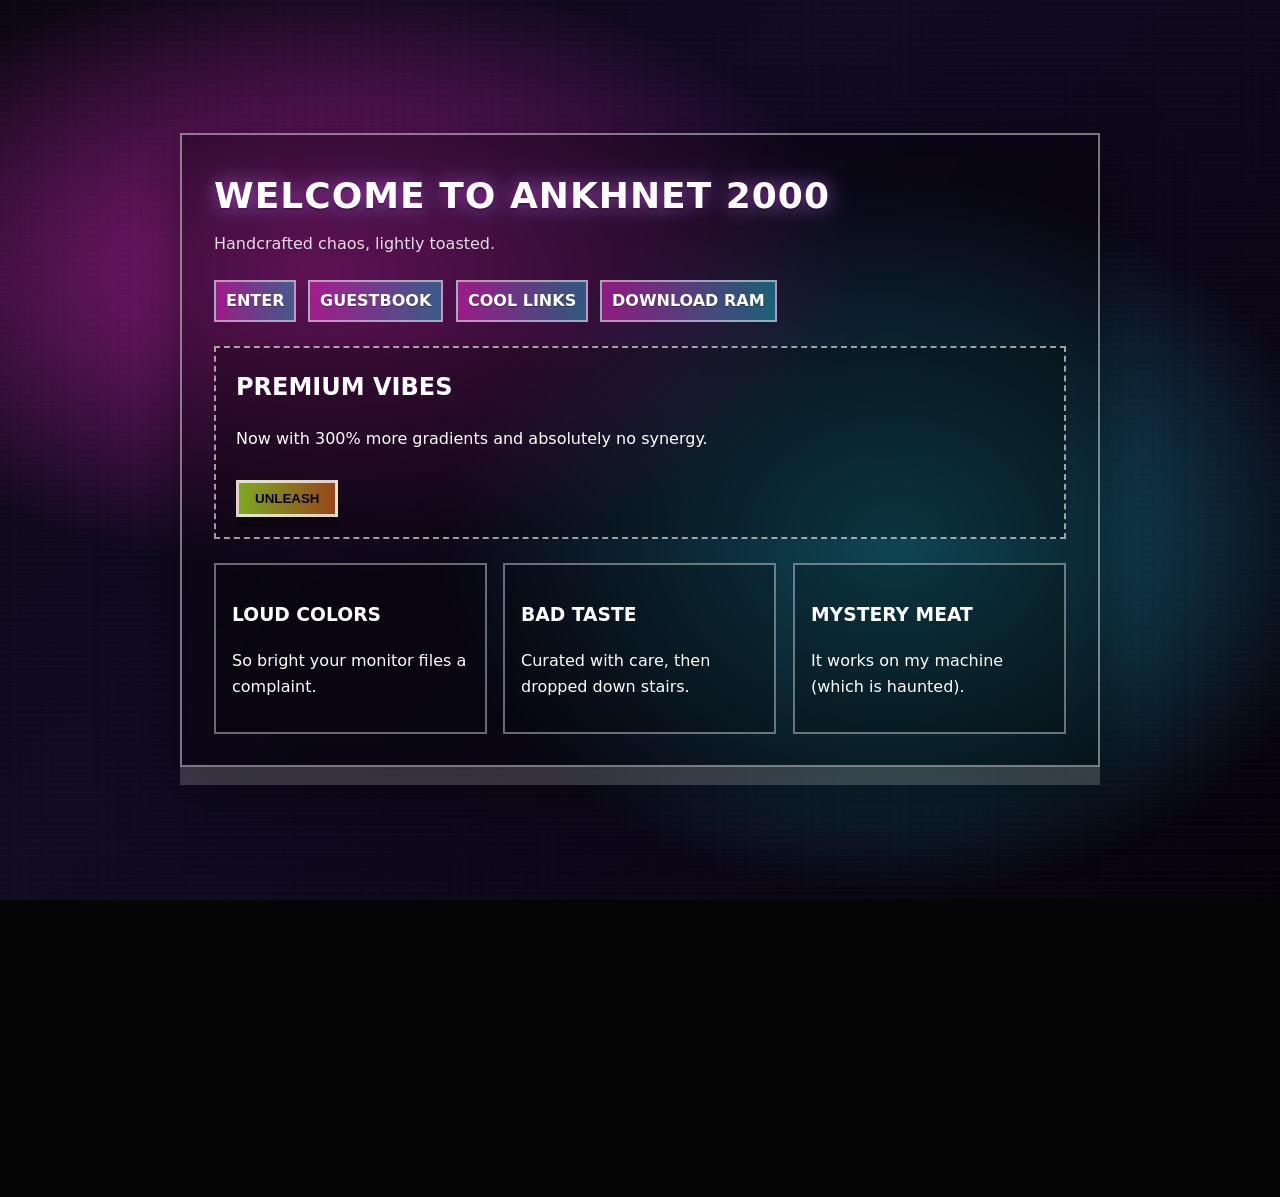
==== index.html @ 05c07763 "Add NOT-AI disclaimer" ====
<!doctype html>
<html lang="en">
  <head>
    <meta charset="utf-8" />
    <meta name="viewport" content="width=device-width, initial-scale=1" />
    <meta name="description" content="ankhseraph — projects, notes, logbook" />
    <title>ankhseraph</title>
    <link rel="preconnect" href="https://fonts.googleapis.com" />
    <link rel="preconnect" href="https://fonts.gstatic.com" crossorigin />
    <link
      href="https://fonts.googleapis.com/css2?family=JetBrains+Mono:wght@400;600&display=swap"
      rel="stylesheet"
    />
    <link rel="stylesheet" href="styles.css" />
    <script src="app.js" defer></script>
  </head>
  <body class="booting">
    <div class="boot-screen" aria-hidden="true">
      <div class="boot-shell">
        <header class="boot-header boot-item">
          <h1>WELCOME TO ANKHNET 2000</h1>
          <p>Handcrafted chaos, lightly toasted.</p>
        </header>
        <nav class="boot-nav">
          <a href="#" class="boot-link boot-item">ENTER</a>
          <a href="#" class="boot-link boot-item">GUESTBOOK</a>
          <a href="#" class="boot-link boot-item">COOL LINKS</a>
          <a href="#" class="boot-link boot-item">DOWNLOAD RAM</a>
        </nav>
        <section class="boot-hero boot-item">
          <h2>PREMIUM VIBES</h2>
          <p>Now with 300% more gradients and absolutely no synergy.</p>
          <button class="boot-cta boot-item">UNLEASH</button>
        </section>
        <section class="boot-columns">
          <div class="boot-card boot-item">
            <h3>LOUD COLORS</h3>
            <p>So bright your monitor files a complaint.</p>
          </div>
          <div class="boot-card boot-item">
            <h3>BAD TASTE</h3>
            <p>Curated with care, then dropped down stairs.</p>
          </div>
          <div class="boot-card boot-item">
            <h3>MYSTERY MEAT</h3>
            <p>It works on my machine (which is haunted).</p>
          </div>
        </section>
      </div>
    </div>

    <div class="page">
      <header class="site-header">
        <div class="title-block">
          <h1>ankhseraph</h1>
          <p>projects + notes + logbook</p>
        </div>
        <nav class="site-nav">
          <a class="btn" href="#about">About</a>
          <a class="btn" href="#projects">Projects</a>
          <a class="btn" href="#logbook">Logbook</a>
          <a class="btn" href="#contact">Contact</a>
        </nav>
      </header>

      <main>
        <section id="about" class="section">
          <h2>About</h2>
          <p>
            I build small tools, take systems apart, and write notes so future-me
            suffers less. If it’s weird, practical, or slightly cursed, I’m into it.
          </p>
        </section>

        <section class="section">
          <h2>Disclaimer</h2>
          <div class="disclaimer">
            <strong>These blog posts and project overviews are NOT AI-written.</strong>
            <p>
              I code with AI all the time — I use LLMs to assist essentially every
              task. But the writing on the logbook pages and project pages is
              entirely written by me, on purpose, to supply some actual value.
              AI-written blogs are a dime a dozen.
            </p>
          </div>
        </section>

        <section id="projects" class="section">
          <h2>Projects</h2>
          <div id="projects-grid" class="card-grid" aria-live="polite"></div>
          <p class="muted hint">
            Add markdown files in <span class="label">projects/</span> (example:
            <span class="label">EXAMPLE.md</span>).
          </p>
        </section>

        <section id="logbook" class="section">
          <div class="section-header">
            <h2>Logbook</h2>
            <span class="muted">Admin: ankhseraph</span>
          </div>

          <div id="logbook-grid" class="card-grid" aria-live="polite"></div>
          <p class="muted hint">
            Add entries as <span class="label">logbook/YYYY-MM-DD.md</span>
            (ISO 8601 date).
          </p>
        </section>

        <section id="contact" class="section">
          <h2>Contact</h2>
          <p>
            Email + Codeberg is plenty. Add more if you feel like it.
          </p>
        </section>
      </main>

      <footer class="site-footer">
        <span>Last updated: <span class="muted">manual</span></span>
      </footer>
    </div>
  </body>
</html>
---- styles.css ----
:root {
  color-scheme: dark;
  --bg: #050505;
  --fg: #f5f5f5;
  --muted: #b0b0b0;
  --border: #f5f5f5;
}

* {
  box-sizing: border-box;
}

body {
  margin: 0;
  background: var(--bg);
  color: var(--fg);
  font-family: "JetBrains Mono", ui-monospace, SFMono-Regular, Menlo, Monaco,
    Consolas, "Liberation Mono", "Courier New", monospace;
  line-height: 1.6;
}

@keyframes raveBg {
  0% {
    background-position: 0% 0%;
    filter: hue-rotate(0deg) saturate(1.05);
  }
  50% {
    background-position: 100% 60%;
    filter: hue-rotate(120deg) saturate(1.25);
  }
  100% {
    background-position: 0% 0%;
    filter: hue-rotate(240deg) saturate(1.05);
  }
}

.boot-screen {
  position: fixed;
  inset: 0;
  background: radial-gradient(900px 500px at 25% 30%, rgba(255, 43, 214, 0.55), transparent 60%),
    radial-gradient(700px 550px at 70% 60%, rgba(33, 230, 255, 0.45), transparent 65%),
    linear-gradient(135deg, #0b0712, #110b24 40%, #06030a);
  color: #fff;
  font-family: "Comic Sans MS", "Trebuchet MS", system-ui, sans-serif;
  z-index: 10;
  display: grid;
  place-items: center;
  overflow: hidden;
  perspective: 1100px;
  perspective-origin: 50% 35%;
}

.boot-screen::before,
.boot-screen::after {
  content: "";
  position: absolute;
  inset: -20%;
  pointer-events: none;
}

.boot-screen::before {
  opacity: 0.22;
  background: repeating-linear-gradient(
      0deg,
      rgba(255, 255, 255, 0.06) 0px,
      rgba(255, 255, 255, 0.06) 1px,
      transparent 2px,
      transparent 7px
    ),
    repeating-linear-gradient(
      90deg,
      rgba(0, 0, 0, 0.2) 0px,
      rgba(0, 0, 0, 0.2) 1px,
      transparent 2px,
      transparent 11px
    );
  animation: bootScan 180ms linear infinite;
}

.boot-screen::after {
  opacity: 0;
  background: linear-gradient(90deg, rgba(255, 0, 255, 0.25), transparent 40%, rgba(0, 255, 255, 0.22)),
    radial-gradient(900px 500px at 40% 40%, rgba(255, 255, 255, 0.12), transparent 65%);
  filter: blur(1px) contrast(140%) saturate(130%);
  transform: translate3d(0, 0, 0);
}

.boot-eject .boot-screen::after,
.boot-complete .boot-screen::after {
  opacity: 0.95;
  animation: bootGlitchOverlay 1.25s steps(2, end) infinite;
}

@keyframes bootScan {
  0% {
    transform: translate3d(0, 0, 0);
  }
  100% {
    transform: translate3d(0, 10px, 0);
  }
}

@keyframes bootGlitchOverlay {
  0% {
    clip-path: inset(12% 0 70% 0);
    transform: translate3d(-12px, -4px, 0) skewX(-10deg);
  }
  20% {
    clip-path: inset(44% 0 38% 0);
    transform: translate3d(10px, 6px, 0) skewX(14deg);
  }
  40% {
    clip-path: inset(66% 0 18% 0);
    transform: translate3d(-16px, 2px, 0) skewX(-18deg);
  }
  60% {
    clip-path: inset(6% 0 84% 0);
    transform: translate3d(14px, -8px, 0) skewX(20deg);
  }
  80% {
    clip-path: inset(28% 0 52% 0);
    transform: translate3d(-8px, 10px, 0) skewX(-12deg);
  }
  100% {
    clip-path: inset(52% 0 30% 0);
    transform: translate3d(8px, -6px, 0) skewX(12deg);
  }
}

.boot-shell {
  width: min(920px, 92vw);
  border: 2px solid rgba(255, 255, 255, 0.45);
  background: rgba(0, 0, 0, 0.35);
  backdrop-filter: blur(10px);
  padding: 32px;
  box-shadow: 0 18px 0 rgba(255, 255, 255, 0.18), 0 20px 60px rgba(0, 0, 0, 0.55);
  display: grid;
  gap: 24px;
  transform-style: preserve-3d;
  will-change: transform, filter, opacity;
}

.boot-header h1 {
  margin: 0 0 6px;
  font-size: 36px;
  letter-spacing: 1px;
  color: #fff;
  text-shadow: 0 2px 0 rgba(0, 0, 0, 0.25), 0 0 18px rgba(255, 43, 214, 0.55),
    0 0 28px rgba(33, 230, 255, 0.35);
}

.boot-header p {
  margin: 0;
  color: rgba(255, 255, 255, 0.85);
}

.boot-nav {
  display: flex;
  gap: 12px;
  flex-wrap: wrap;
}

.boot-link {
  padding: 6px 10px;
  border: 2px solid rgba(255, 255, 255, 0.5);
  background: linear-gradient(90deg, rgba(255, 43, 214, 0.45), rgba(33, 230, 255, 0.35));
  color: #fff;
  text-decoration: none;
  font-weight: 600;
  text-shadow: 0 1px 0 rgba(0, 0, 0, 0.35);
}

.boot-hero {
  border: 2px dashed rgba(255, 255, 255, 0.6);
  padding: 20px;
  background: rgba(0, 0, 0, 0.25);
}

.boot-hero h2 {
  margin-top: 0;
  color: #fff;
}

.boot-cta {
  margin-top: 12px;
  padding: 8px 16px;
  border: 3px solid rgba(255, 255, 255, 0.75);
  background: linear-gradient(90deg, rgba(183, 255, 42, 0.65), rgba(255, 122, 24, 0.55));
  color: #07030b;
  font-weight: 700;
  box-shadow: 0 10px 0 rgba(0, 0, 0, 0.25);
}

.boot-columns {
  display: grid;
  gap: 16px;
  grid-template-columns: repeat(auto-fit, minmax(180px, 1fr));
}

.boot-card {
  border: 2px solid rgba(255, 255, 255, 0.4);
  padding: 16px;
  background: rgba(0, 0, 0, 0.22);
}

.boot-item {
  transform-origin: center;
  will-change: transform, filter, opacity;
}

.booting .boot-item {
  opacity: 1;
  transform: translateY(0) rotate(0deg);
}

.booting .page {
  opacity: 0;
}

.boot-complete .boot-item {
  animation: fallFade3d 1.15s cubic-bezier(0.1, 0.9, 0.2, 1) forwards;
}

.boot-complete .page {
  opacity: 1;
  animation: pagePopIn 1.1s cubic-bezier(0.16, 0.9, 0.22, 1) 120ms both;
}

.boot-complete .boot-screen {
  pointer-events: none;
}

@keyframes fallFade3d {
  0% {
    opacity: 1;
    transform: perspective(1100px) translate3d(0, 0, 0) rotateX(0deg) rotateY(0deg)
      rotateZ(0deg) translateZ(0px);
    filter: blur(0px) saturate(1.1) contrast(1.05);
  }
  100% {
    opacity: 0;
    transform: perspective(1100px) translate3d(0, 260px, 120px) rotateX(86deg) rotateY(-38deg)
      rotateZ(28deg) translateZ(-380px);
    filter: blur(8px) saturate(1.45) contrast(1.25);
  }
}

.boot-eject .boot-shell,
.boot-complete .boot-shell {
  filter: drop-shadow(6px 0 0 rgba(255, 43, 214, 0.55)) drop-shadow(-6px 0 0 rgba(33, 230, 255, 0.4));
}

.boot-complete .boot-shell {
  animation: bootEject 1.55s cubic-bezier(0.18, 0.85, 0.2, 1) forwards;
}

@keyframes bootEject {
  0% {
    opacity: 1;
    transform: translate3d(0, 0, 0) rotateX(0deg) rotateY(0deg) rotateZ(0deg) scale(1);
    filter: blur(0px) contrast(1.05) saturate(1.1);
  }
  22% {
    transform: translate3d(0, -10px, 110px) rotateX(16deg) rotateY(-22deg) rotateZ(2deg) scale(1.02);
    filter: blur(1px) contrast(1.3) saturate(1.4);
  }
  45% {
    transform: translate3d(14px, 8px, 220px) rotateX(34deg) rotateY(-48deg) rotateZ(10deg) scale(1.03);
    filter: blur(0.5px) contrast(1.45) saturate(1.5);
  }
  70% {
    opacity: 0.88;
    transform: translate3d(-18px, 64px, -120px) rotateX(74deg) rotateY(-10deg) rotateZ(26deg) scale(0.92);
    filter: blur(3px) contrast(1.55) saturate(1.7);
  }
  100% {
    opacity: 0;
    transform: translate3d(40px, 720px, -760px) rotateX(120deg) rotateY(18deg) rotateZ(44deg) scale(0.55);
    filter: blur(14px) contrast(1.2) saturate(1.25);
  }
}

.page {
  max-width: 820px;
  padding: 48px 20px 64px;
  margin: 0 auto;
  text-align: left;
  position: relative;
  will-change: transform, filter, opacity;
}

.site-header {
  display: flex;
  flex-direction: column;
  gap: 16px;
  padding-bottom: 24px;
  border-bottom: 1px solid var(--border);
}

.title-block h1 {
  margin: 0 0 8px;
  font-size: 28px;
  font-weight: 600;
}

.title-block p {
  margin: 0;
  color: var(--muted);
}

.site-nav {
  display: flex;
  flex-wrap: wrap;
  gap: 8px;
}

.section {
  padding: 24px 0;
  border-bottom: 1px solid var(--border);
}

.section:last-of-type {
  border-bottom: none;
}

.section h2 {
  margin: 0 0 12px;
  font-size: 18px;
  font-weight: 600;
}

.section p {
  margin: 0;
}

.section-header {
  display: flex;
  align-items: baseline;
  justify-content: space-between;
  gap: 16px;
}

.list {
  list-style: none;
  padding: 0;
  margin: 0;
  display: grid;
  gap: 12px;
}

.card-grid {
  display: grid;
  grid-template-columns: repeat(auto-fit, minmax(220px, 1fr));
  gap: 12px;
  margin-top: 10px;
}

.md-card {
  display: grid;
  gap: 6px;
  padding: 12px;
  border: 1px solid var(--border);
  text-decoration: none;
  color: var(--fg);
}

.md-card-title {
  color: var(--fg);
  font-weight: 600;
  letter-spacing: 0.2px;
}

.md-card-desc {
  color: var(--muted);
  font-size: 12px;
  line-height: 1.4;
  min-height: 2.8em;
}

.md-card:focus-visible,
.md-card:hover {
  background: var(--fg);
  color: var(--bg);
}

.md-card:focus-visible .md-card-title,
.md-card:hover .md-card-title {
  color: var(--bg);
}

.md-card:focus-visible .md-card-desc,
.md-card:hover .md-card-desc {
  color: rgba(0, 0, 0, 0.65);
}

.hint {
  margin-top: 10px;
}

.disclaimer {
  border: 2px solid crimson;
  padding: 14px;
  color: crimson;
  display: grid;
  gap: 8px;
}

.disclaimer strong {
  font-size: 16px;
  letter-spacing: 0.4px;
}

.disclaimer p {
  margin: 0;
  color: rgba(220, 20, 60, 0.9);
}

.md-doc {
  padding-top: 8px;
}

.md-doc h2,
.md-doc h3,
.md-doc h4 {
  margin: 18px 0 10px;
  font-weight: 600;
}

.md-doc p {
  margin: 0 0 12px;
}

.md-doc ul {
  margin: 0 0 12px;
  padding-left: 18px;
}

.md-doc code {
  border: 1px solid var(--border);
  padding: 1px 5px;
}

.md-doc pre {
  border: 1px solid var(--border);
  padding: 12px;
  overflow: auto;
}

.md-doc pre code {
  border: none;
  padding: 0;
}

.md-doc blockquote {
  margin: 0 0 12px;
  padding: 10px 12px;
  border: 1px solid var(--border);
  color: var(--muted);
}

.label {
  display: inline-block;
  padding: 2px 6px;
  border: 1px solid var(--border);
  margin-right: 8px;
}

.post {
  border: 1px solid var(--border);
  padding: 16px;
  display: grid;
  gap: 12px;
}

.post-meta {
  display: flex;
  justify-content: space-between;
  gap: 16px;
  color: var(--muted);
  font-size: 12px;
}

.btn {
  display: inline-block;
  padding: 6px 12px;
  border: 1px solid var(--border);
  color: var(--fg);
  text-decoration: none;
  transition: background 120ms ease, color 120ms ease;
}

.btn:hover,
.btn:focus-visible {
  background: var(--fg);
  color: var(--bg);
}

.booting .page {
  opacity: 0;
  transform: perspective(1200px) translate3d(0, 46px, -380px) rotateX(22deg) rotateY(-18deg)
    rotateZ(-2deg) scale(0.92);
  filter: blur(7px) saturate(1.4) contrast(1.2);
}

@keyframes pagePopIn {
  0% {
    opacity: 0;
    transform: perspective(1200px) translate3d(0, 46px, -380px) rotateX(22deg) rotateY(-18deg)
      rotateZ(-2deg) scale(0.92);
    filter: blur(7px) saturate(1.4) contrast(1.2);
    clip-path: inset(0 0 0 0);
  }
  18% {
    opacity: 0.85;
    transform: perspective(1200px) translate3d(-10px, 18px, 40px) rotateX(10deg) rotateY(16deg)
      rotateZ(1deg) scale(1.02);
    filter: blur(1px) saturate(1.55) contrast(1.35);
    clip-path: inset(2% 0 88% 0);
  }
  28% {
    clip-path: inset(56% 0 18% 0);
    transform: perspective(1200px) translate3d(12px, 10px, 20px) rotateX(-6deg) rotateY(-8deg)
      rotateZ(0deg) scale(1.01);
  }
  42% {
    clip-path: inset(16% 0 58% 0);
    transform: perspective(1200px) translate3d(-6px, 2px, 0px) rotateX(4deg) rotateY(6deg) rotateZ(0deg)
      scale(1);
  }
  65% {
    opacity: 1;
    clip-path: inset(0 0 0 0);
    transform: perspective(1200px) translate3d(0, 0, 0) rotateX(0deg) rotateY(0deg) rotateZ(0deg) scale(1);
    filter: blur(0px) saturate(1.1) contrast(1.05);
  }
  100% {
    opacity: 1;
    transform: perspective(1200px) translate3d(0, 0, 0) rotateX(0deg) rotateY(0deg) rotateZ(0deg) scale(1);
    filter: blur(0px) saturate(1) contrast(1);
    clip-path: inset(0 0 0 0);
  }
}

@media (prefers-reduced-motion: reduce) {
  body {
    animation: none;
  }

  .boot-screen::before,
  .boot-screen::after {
    animation: none;
    opacity: 0;
  }

  .boot-complete .boot-shell,
  .boot-complete .boot-item,
  .boot-complete .page {
    animation: none !important;
  }

  .booting .page {
    opacity: 0;
    transform: none;
    filter: none;
  }
}

.muted {
  color: var(--muted);
}

.empty {
  border: 1px dashed var(--border);
  padding: 16px;
  color: var(--muted);
}

.steps {
  margin: 16px 0 0;
  padding-left: 18px;
  color: var(--muted);
  display: grid;
  gap: 8px;
}

.site-footer {
  margin-top: 24px;
  color: var(--muted);
  font-size: 12px;
}

@media (max-width: 600px) {
  .page {
    padding: 32px 16px 48px;
  }

  .section-header {
    flex-direction: column;
    align-items: flex-start;
  }
}
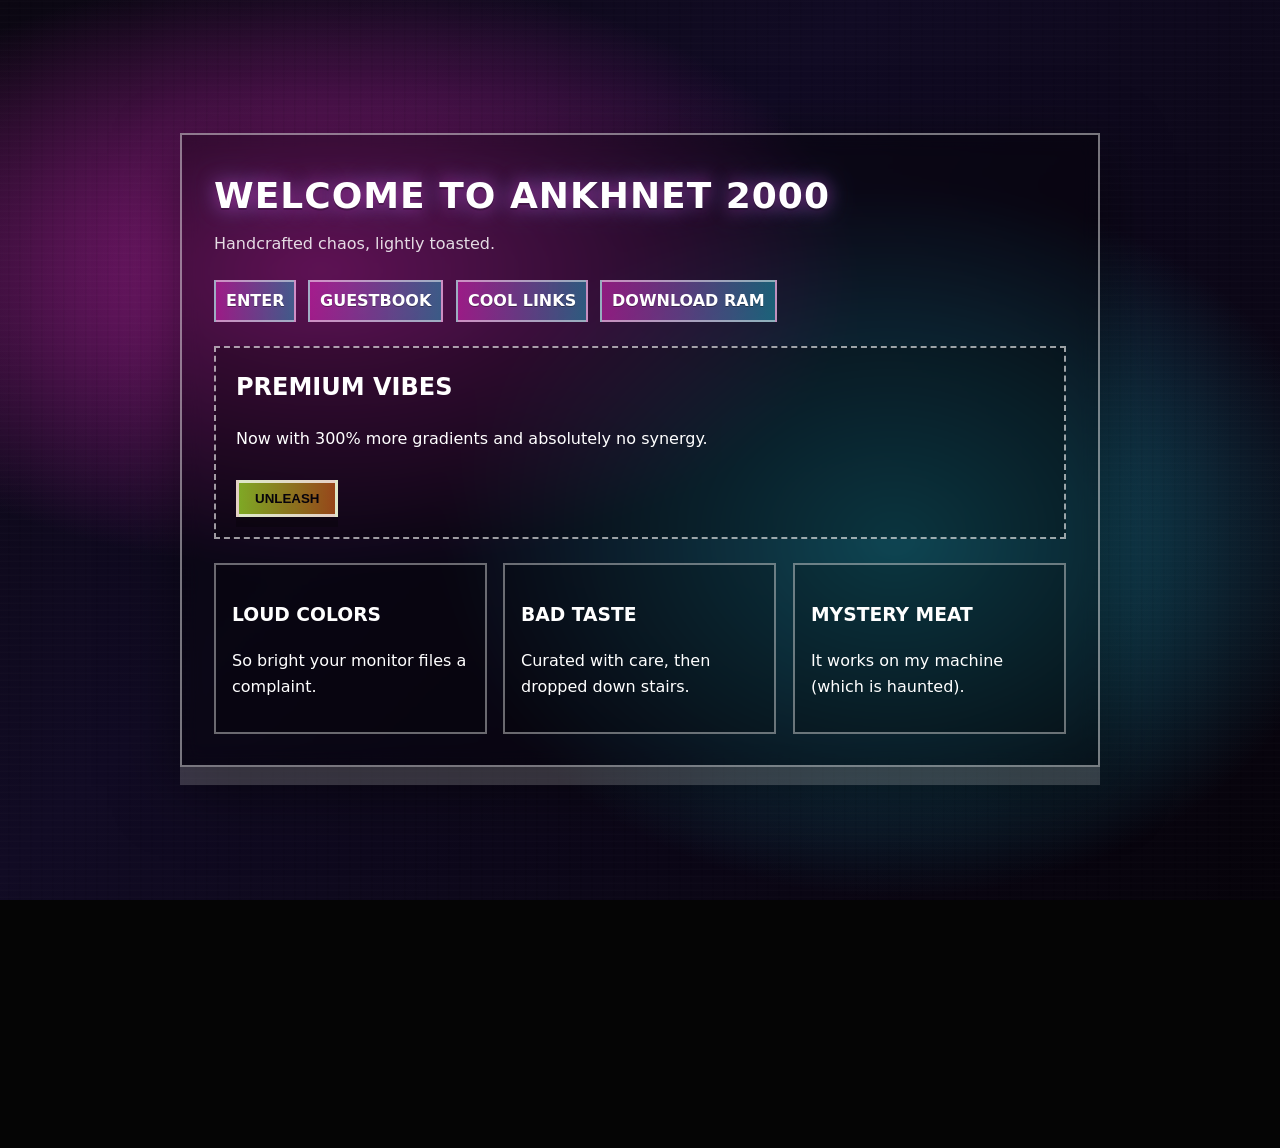
==== commit c7fb5e7a: "Remove hints; set contact email" ====
--- a/index.html
+++ b/index.html
@@ -78,7 +78,7 @@
             <strong>These blog posts and project overviews are NOT AI-written.</strong>
             <p>
               I code with AI all the time — I use LLMs to assist essentially every
-              task. But the writing on the logbook pages and project pages is
+              task. (Notice the em-dash!) But the writing on the logbook pages and project pages is
               entirely written by me, on purpose, to supply some actual value.
               AI-written blogs are a dime a dozen.
             </p>
@@ -88,10 +88,6 @@
         <section id="projects" class="section">
           <h2>Projects</h2>
           <div id="projects-grid" class="card-grid" aria-live="polite"></div>
-          <p class="muted hint">
-            Add markdown files in <span class="label">projects/</span> (example:
-            <span class="label">EXAMPLE.md</span>).
-          </p>
         </section>
 
         <section id="logbook" class="section">
@@ -101,17 +97,11 @@
           </div>
 
           <div id="logbook-grid" class="card-grid" aria-live="polite"></div>
-          <p class="muted hint">
-            Add entries as <span class="label">logbook/YYYY-MM-DD.md</span>
-            (ISO 8601 date).
-          </p>
         </section>
 
         <section id="contact" class="section">
           <h2>Contact</h2>
-          <p>
-            Email + Codeberg is plenty. Add more if you feel like it.
-          </p>
+          <p>Email: <a class="btn" href="mailto:contact@ankhseraph.com">contact@ankhseraph.com</a></p>
         </section>
       </main>
 
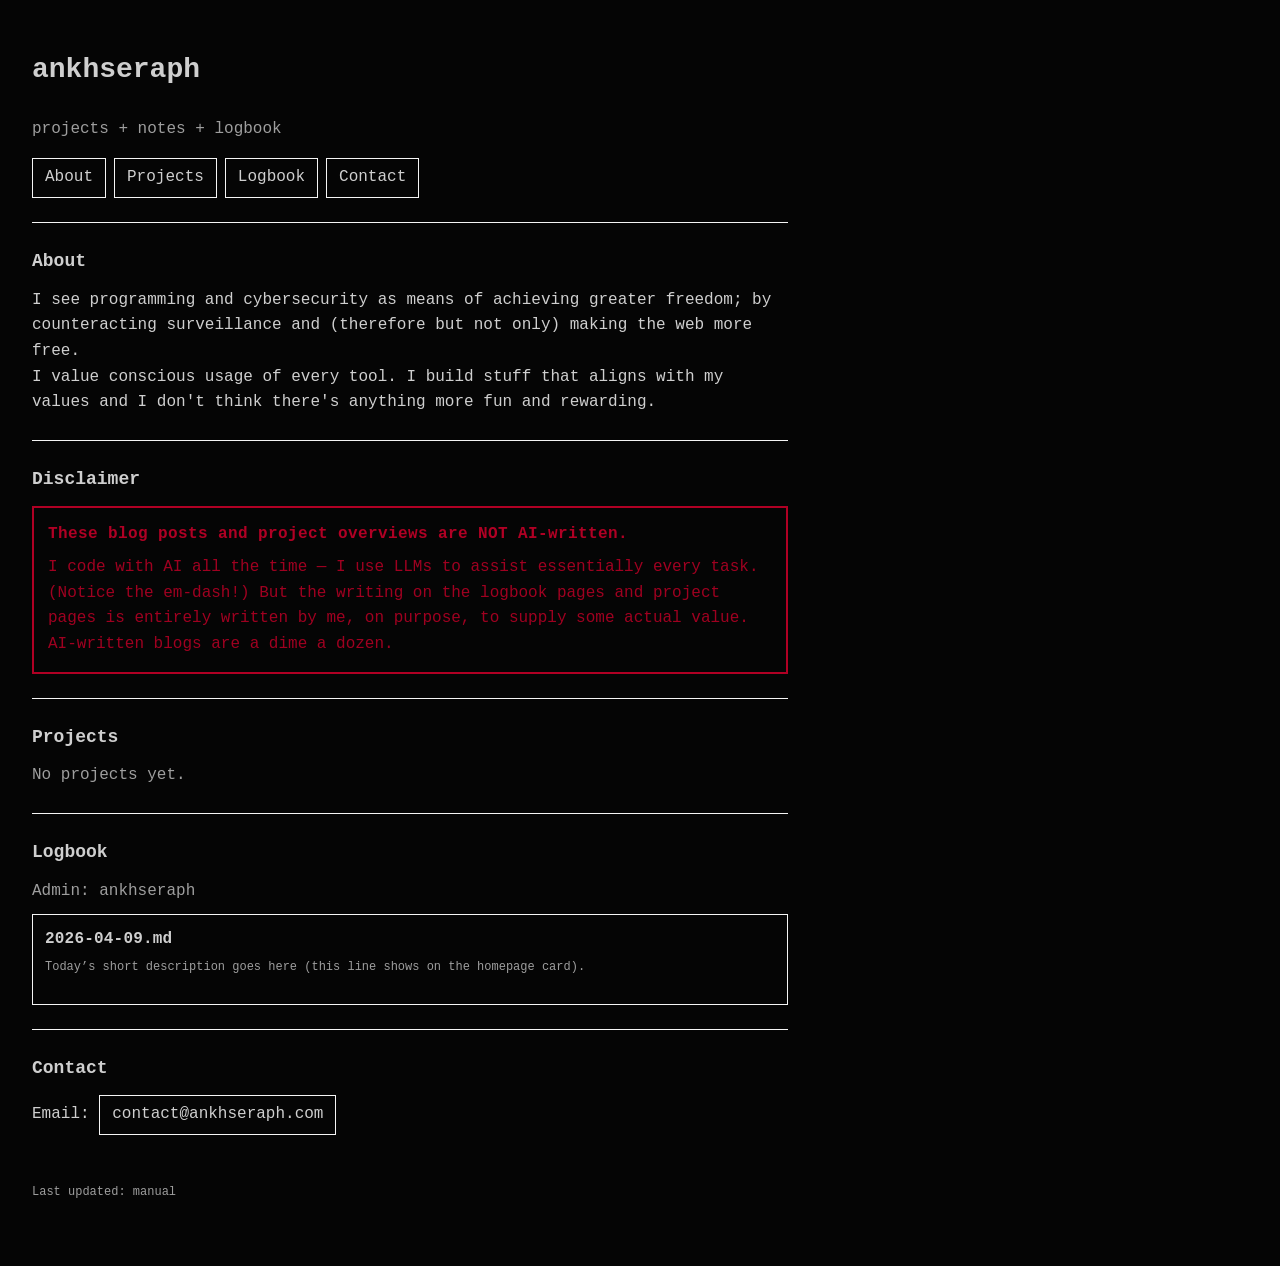
==== commit 88064826: "simplified and removed vanity stuff i added for no reason" ====
--- a/index.html
+++ b/index.html
@@ -5,56 +5,14 @@
     <meta name="viewport" content="width=device-width, initial-scale=1" />
     <meta name="description" content="ankhseraph — projects, notes, logbook" />
     <title>ankhseraph</title>
-    <link rel="preconnect" href="https://fonts.googleapis.com" />
-    <link rel="preconnect" href="https://fonts.gstatic.com" crossorigin />
-    <link
-      href="https://fonts.googleapis.com/css2?family=JetBrains+Mono:wght@400;600&display=swap"
-      rel="stylesheet"
-    />
     <link rel="stylesheet" href="styles.css" />
     <script src="app.js" defer></script>
   </head>
-  <body class="booting">
-    <div class="boot-screen" aria-hidden="true">
-      <div class="boot-shell">
-        <header class="boot-header boot-item">
-          <h1>WELCOME TO ANKHNET 2000</h1>
-          <p>Handcrafted chaos, lightly toasted.</p>
-        </header>
-        <nav class="boot-nav">
-          <a href="#" class="boot-link boot-item">ENTER</a>
-          <a href="#" class="boot-link boot-item">GUESTBOOK</a>
-          <a href="#" class="boot-link boot-item">COOL LINKS</a>
-          <a href="#" class="boot-link boot-item">DOWNLOAD RAM</a>
-        </nav>
-        <section class="boot-hero boot-item">
-          <h2>PREMIUM VIBES</h2>
-          <p>Now with 300% more gradients and absolutely no synergy.</p>
-          <button class="boot-cta boot-item">UNLEASH</button>
-        </section>
-        <section class="boot-columns">
-          <div class="boot-card boot-item">
-            <h3>LOUD COLORS</h3>
-            <p>So bright your monitor files a complaint.</p>
-          </div>
-          <div class="boot-card boot-item">
-            <h3>BAD TASTE</h3>
-            <p>Curated with care, then dropped down stairs.</p>
-          </div>
-          <div class="boot-card boot-item">
-            <h3>MYSTERY MEAT</h3>
-            <p>It works on my machine (which is haunted).</p>
-          </div>
-        </section>
-      </div>
-    </div>
-
+  <body>
     <div class="page">
       <header class="site-header">
-        <div class="title-block">
-          <h1>ankhseraph</h1>
-          <p>projects + notes + logbook</p>
-        </div>
+        <h1>ankhseraph</h1>
+        <p>projects + notes + logbook</p>
         <nav class="site-nav">
           <a class="btn" href="#about">About</a>
           <a class="btn" href="#projects">Projects</a>
@@ -67,8 +25,13 @@
         <section id="about" class="section">
           <h2>About</h2>
           <p>
-            I build small tools, take systems apart, and write notes so future-me
-            suffers less. If it’s weird, practical, or slightly cursed, I’m into it.
+            I see programming and cybersecurity as means of achieving greater
+            freedom; by counteracting surveillance and (therefore but not only)
+            making the web more free.
+          <br>
+            I value conscious usage of every tool. I build stuff that aligns
+            with my values and I don't think there's anything more fun and
+            rewarding.
           </p>
         </section>
 
@@ -91,10 +54,8 @@
         </section>
 
         <section id="logbook" class="section">
-          <div class="section-header">
-            <h2>Logbook</h2>
-            <span class="muted">Admin: ankhseraph</span>
-          </div>
+          <h2>Logbook</h2>
+          <p class="muted">Admin: ankhseraph</p>
 
           <div id="logbook-grid" class="card-grid" aria-live="polite"></div>
         </section>
--- a/styles.css
+++ b/styles.css
@@ -1,8 +1,8 @@
 :root {
   color-scheme: dark;
   --bg: #050505;
-  --fg: #f5f5f5;
-  --muted: #b0b0b0;
+  --fg: #cfcfcf;
+  --muted: #9e9e9e;
   --border: #f5f5f5;
 }
 
@@ -19,271 +19,10 @@
   line-height: 1.6;
 }
 
-@keyframes raveBg {
-  0% {
-    background-position: 0% 0%;
-    filter: hue-rotate(0deg) saturate(1.05);
-  }
-  50% {
-    background-position: 100% 60%;
-    filter: hue-rotate(120deg) saturate(1.25);
-  }
-  100% {
-    background-position: 0% 0%;
-    filter: hue-rotate(240deg) saturate(1.05);
-  }
-}
-
-.boot-screen {
-  position: fixed;
-  inset: 0;
-  background: radial-gradient(900px 500px at 25% 30%, rgba(255, 43, 214, 0.55), transparent 60%),
-    radial-gradient(700px 550px at 70% 60%, rgba(33, 230, 255, 0.45), transparent 65%),
-    linear-gradient(135deg, #0b0712, #110b24 40%, #06030a);
-  color: #fff;
-  font-family: "Comic Sans MS", "Trebuchet MS", system-ui, sans-serif;
-  z-index: 10;
-  display: grid;
-  place-items: center;
-  overflow: hidden;
-  perspective: 1100px;
-  perspective-origin: 50% 35%;
-}
-
-.boot-screen::before,
-.boot-screen::after {
-  content: "";
-  position: absolute;
-  inset: -20%;
-  pointer-events: none;
-}
-
-.boot-screen::before {
-  opacity: 0.22;
-  background: repeating-linear-gradient(
-      0deg,
-      rgba(255, 255, 255, 0.06) 0px,
-      rgba(255, 255, 255, 0.06) 1px,
-      transparent 2px,
-      transparent 7px
-    ),
-    repeating-linear-gradient(
-      90deg,
-      rgba(0, 0, 0, 0.2) 0px,
-      rgba(0, 0, 0, 0.2) 1px,
-      transparent 2px,
-      transparent 11px
-    );
-  animation: bootScan 180ms linear infinite;
-}
-
-.boot-screen::after {
-  opacity: 0;
-  background: linear-gradient(90deg, rgba(255, 0, 255, 0.25), transparent 40%, rgba(0, 255, 255, 0.22)),
-    radial-gradient(900px 500px at 40% 40%, rgba(255, 255, 255, 0.12), transparent 65%);
-  filter: blur(1px) contrast(140%) saturate(130%);
-  transform: translate3d(0, 0, 0);
-}
-
-.boot-eject .boot-screen::after,
-.boot-complete .boot-screen::after {
-  opacity: 0.95;
-  animation: bootGlitchOverlay 1.25s steps(2, end) infinite;
-}
-
-@keyframes bootScan {
-  0% {
-    transform: translate3d(0, 0, 0);
-  }
-  100% {
-    transform: translate3d(0, 10px, 0);
-  }
-}
-
-@keyframes bootGlitchOverlay {
-  0% {
-    clip-path: inset(12% 0 70% 0);
-    transform: translate3d(-12px, -4px, 0) skewX(-10deg);
-  }
-  20% {
-    clip-path: inset(44% 0 38% 0);
-    transform: translate3d(10px, 6px, 0) skewX(14deg);
-  }
-  40% {
-    clip-path: inset(66% 0 18% 0);
-    transform: translate3d(-16px, 2px, 0) skewX(-18deg);
-  }
-  60% {
-    clip-path: inset(6% 0 84% 0);
-    transform: translate3d(14px, -8px, 0) skewX(20deg);
-  }
-  80% {
-    clip-path: inset(28% 0 52% 0);
-    transform: translate3d(-8px, 10px, 0) skewX(-12deg);
-  }
-  100% {
-    clip-path: inset(52% 0 30% 0);
-    transform: translate3d(8px, -6px, 0) skewX(12deg);
-  }
-}
-
-.boot-shell {
-  width: min(920px, 92vw);
-  border: 2px solid rgba(255, 255, 255, 0.45);
-  background: rgba(0, 0, 0, 0.35);
-  backdrop-filter: blur(10px);
-  padding: 32px;
-  box-shadow: 0 18px 0 rgba(255, 255, 255, 0.18), 0 20px 60px rgba(0, 0, 0, 0.55);
-  display: grid;
-  gap: 24px;
-  transform-style: preserve-3d;
-  will-change: transform, filter, opacity;
-}
-
-.boot-header h1 {
-  margin: 0 0 6px;
-  font-size: 36px;
-  letter-spacing: 1px;
-  color: #fff;
-  text-shadow: 0 2px 0 rgba(0, 0, 0, 0.25), 0 0 18px rgba(255, 43, 214, 0.55),
-    0 0 28px rgba(33, 230, 255, 0.35);
-}
-
-.boot-header p {
-  margin: 0;
-  color: rgba(255, 255, 255, 0.85);
-}
-
-.boot-nav {
-  display: flex;
-  gap: 12px;
-  flex-wrap: wrap;
-}
-
-.boot-link {
-  padding: 6px 10px;
-  border: 2px solid rgba(255, 255, 255, 0.5);
-  background: linear-gradient(90deg, rgba(255, 43, 214, 0.45), rgba(33, 230, 255, 0.35));
-  color: #fff;
-  text-decoration: none;
-  font-weight: 600;
-  text-shadow: 0 1px 0 rgba(0, 0, 0, 0.35);
-}
-
-.boot-hero {
-  border: 2px dashed rgba(255, 255, 255, 0.6);
-  padding: 20px;
-  background: rgba(0, 0, 0, 0.25);
-}
-
-.boot-hero h2 {
-  margin-top: 0;
-  color: #fff;
-}
-
-.boot-cta {
-  margin-top: 12px;
-  padding: 8px 16px;
-  border: 3px solid rgba(255, 255, 255, 0.75);
-  background: linear-gradient(90deg, rgba(183, 255, 42, 0.65), rgba(255, 122, 24, 0.55));
-  color: #07030b;
-  font-weight: 700;
-  box-shadow: 0 10px 0 rgba(0, 0, 0, 0.25);
-}
-
-.boot-columns {
-  display: grid;
-  gap: 16px;
-  grid-template-columns: repeat(auto-fit, minmax(180px, 1fr));
-}
-
-.boot-card {
-  border: 2px solid rgba(255, 255, 255, 0.4);
-  padding: 16px;
-  background: rgba(0, 0, 0, 0.22);
-}
-
-.boot-item {
-  transform-origin: center;
-  will-change: transform, filter, opacity;
-}
-
-.booting .boot-item {
-  opacity: 1;
-  transform: translateY(0) rotate(0deg);
-}
-
-.booting .page {
-  opacity: 0;
-}
-
-.boot-complete .boot-item {
-  animation: fallFade3d 1.15s cubic-bezier(0.1, 0.9, 0.2, 1) forwards;
-}
-
-.boot-complete .page {
-  opacity: 1;
-  animation: pagePopIn 1.1s cubic-bezier(0.16, 0.9, 0.22, 1) 120ms both;
-}
-
-.boot-complete .boot-screen {
-  pointer-events: none;
-}
-
-@keyframes fallFade3d {
-  0% {
-    opacity: 1;
-    transform: perspective(1100px) translate3d(0, 0, 0) rotateX(0deg) rotateY(0deg)
-      rotateZ(0deg) translateZ(0px);
-    filter: blur(0px) saturate(1.1) contrast(1.05);
-  }
-  100% {
-    opacity: 0;
-    transform: perspective(1100px) translate3d(0, 260px, 120px) rotateX(86deg) rotateY(-38deg)
-      rotateZ(28deg) translateZ(-380px);
-    filter: blur(8px) saturate(1.45) contrast(1.25);
-  }
-}
-
-.boot-eject .boot-shell,
-.boot-complete .boot-shell {
-  filter: drop-shadow(6px 0 0 rgba(255, 43, 214, 0.55)) drop-shadow(-6px 0 0 rgba(33, 230, 255, 0.4));
-}
-
-.boot-complete .boot-shell {
-  animation: bootEject 1.55s cubic-bezier(0.18, 0.85, 0.2, 1) forwards;
-}
-
-@keyframes bootEject {
-  0% {
-    opacity: 1;
-    transform: translate3d(0, 0, 0) rotateX(0deg) rotateY(0deg) rotateZ(0deg) scale(1);
-    filter: blur(0px) contrast(1.05) saturate(1.1);
-  }
-  22% {
-    transform: translate3d(0, -10px, 110px) rotateX(16deg) rotateY(-22deg) rotateZ(2deg) scale(1.02);
-    filter: blur(1px) contrast(1.3) saturate(1.4);
-  }
-  45% {
-    transform: translate3d(14px, 8px, 220px) rotateX(34deg) rotateY(-48deg) rotateZ(10deg) scale(1.03);
-    filter: blur(0.5px) contrast(1.45) saturate(1.5);
-  }
-  70% {
-    opacity: 0.88;
-    transform: translate3d(-18px, 64px, -120px) rotateX(74deg) rotateY(-10deg) rotateZ(26deg) scale(0.92);
-    filter: blur(3px) contrast(1.55) saturate(1.7);
-  }
-  100% {
-    opacity: 0;
-    transform: translate3d(40px, 720px, -760px) rotateX(120deg) rotateY(18deg) rotateZ(44deg) scale(0.55);
-    filter: blur(14px) contrast(1.2) saturate(1.25);
-  }
-}
-
 .page {
   max-width: 820px;
-  padding: 48px 20px 64px;
-  margin: 0 auto;
+  padding: 48px 32px 64px;
+  margin: 0;
   text-align: left;
   position: relative;
   will-change: transform, filter, opacity;
@@ -297,13 +36,13 @@
   border-bottom: 1px solid var(--border);
 }
 
-.title-block h1 {
+.site-header h1 {
   margin: 0 0 8px;
   font-size: 28px;
   font-weight: 600;
 }
 
-.title-block p {
+.site-header p {
   margin: 0;
   color: var(--muted);
 }
@@ -333,13 +72,6 @@
   margin: 0;
 }
 
-.section-header {
-  display: flex;
-  align-items: baseline;
-  justify-content: space-between;
-  gap: 16px;
-}
-
 .list {
   list-style: none;
   padding: 0;
@@ -398,9 +130,9 @@
 }
 
 .disclaimer {
-  border: 2px solid crimson;
+  border: 2px solid #b00024;
   padding: 14px;
-  color: crimson;
+  color: #b00024;
   display: grid;
   gap: 8px;
 }
@@ -412,7 +144,7 @@
 
 .disclaimer p {
   margin: 0;
-  color: rgba(220, 20, 60, 0.9);
+  color: rgba(176, 0, 36, 0.9);
 }
 
 .md-doc {
@@ -495,76 +227,6 @@
   color: var(--bg);
 }
 
-.booting .page {
-  opacity: 0;
-  transform: perspective(1200px) translate3d(0, 46px, -380px) rotateX(22deg) rotateY(-18deg)
-    rotateZ(-2deg) scale(0.92);
-  filter: blur(7px) saturate(1.4) contrast(1.2);
-}
-
-@keyframes pagePopIn {
-  0% {
-    opacity: 0;
-    transform: perspective(1200px) translate3d(0, 46px, -380px) rotateX(22deg) rotateY(-18deg)
-      rotateZ(-2deg) scale(0.92);
-    filter: blur(7px) saturate(1.4) contrast(1.2);
-    clip-path: inset(0 0 0 0);
-  }
-  18% {
-    opacity: 0.85;
-    transform: perspective(1200px) translate3d(-10px, 18px, 40px) rotateX(10deg) rotateY(16deg)
-      rotateZ(1deg) scale(1.02);
-    filter: blur(1px) saturate(1.55) contrast(1.35);
-    clip-path: inset(2% 0 88% 0);
-  }
-  28% {
-    clip-path: inset(56% 0 18% 0);
-    transform: perspective(1200px) translate3d(12px, 10px, 20px) rotateX(-6deg) rotateY(-8deg)
-      rotateZ(0deg) scale(1.01);
-  }
-  42% {
-    clip-path: inset(16% 0 58% 0);
-    transform: perspective(1200px) translate3d(-6px, 2px, 0px) rotateX(4deg) rotateY(6deg) rotateZ(0deg)
-      scale(1);
-  }
-  65% {
-    opacity: 1;
-    clip-path: inset(0 0 0 0);
-    transform: perspective(1200px) translate3d(0, 0, 0) rotateX(0deg) rotateY(0deg) rotateZ(0deg) scale(1);
-    filter: blur(0px) saturate(1.1) contrast(1.05);
-  }
-  100% {
-    opacity: 1;
-    transform: perspective(1200px) translate3d(0, 0, 0) rotateX(0deg) rotateY(0deg) rotateZ(0deg) scale(1);
-    filter: blur(0px) saturate(1) contrast(1);
-    clip-path: inset(0 0 0 0);
-  }
-}
-
-@media (prefers-reduced-motion: reduce) {
-  body {
-    animation: none;
-  }
-
-  .boot-screen::before,
-  .boot-screen::after {
-    animation: none;
-    opacity: 0;
-  }
-
-  .boot-complete .boot-shell,
-  .boot-complete .boot-item,
-  .boot-complete .page {
-    animation: none !important;
-  }
-
-  .booting .page {
-    opacity: 0;
-    transform: none;
-    filter: none;
-  }
-}
-
 .muted {
   color: var(--muted);
 }
@@ -593,9 +255,4 @@
   .page {
     padding: 32px 16px 48px;
   }
-
-  .section-header {
-    flex-direction: column;
-    align-items: flex-start;
-  }
-}
+}
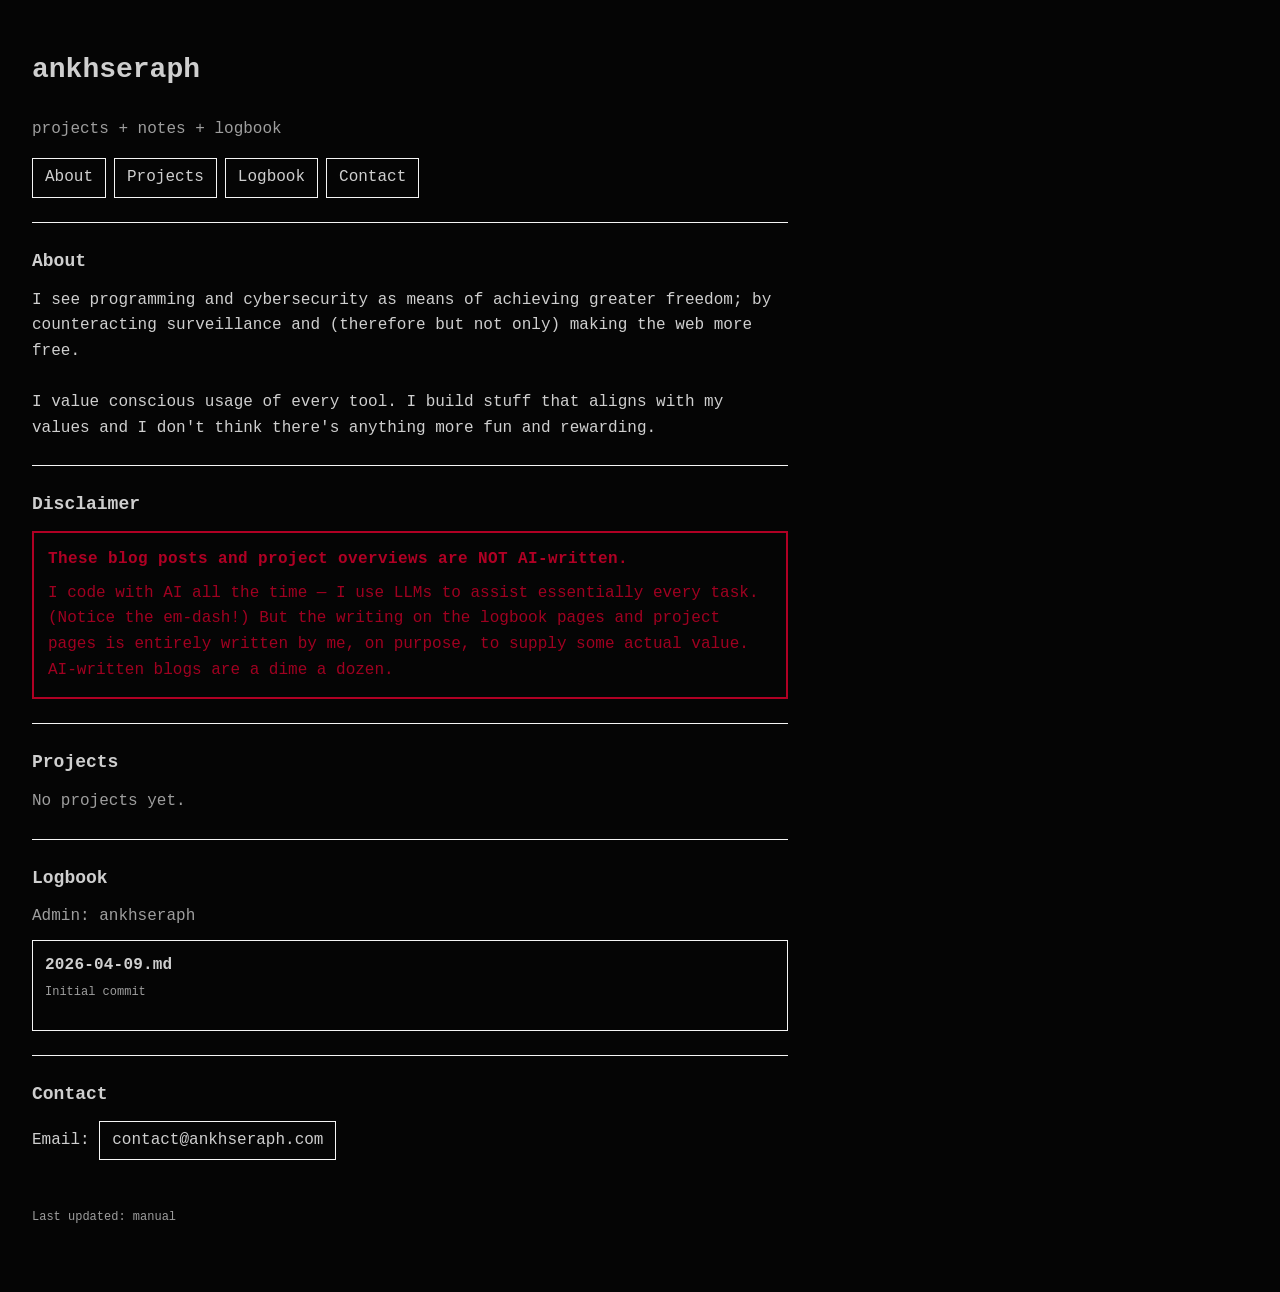
==== commit 88c385cc: "wrote two project posts" ====
--- a/index.html
+++ b/index.html
@@ -28,7 +28,7 @@
             I see programming and cybersecurity as means of achieving greater
             freedom; by counteracting surveillance and (therefore but not only)
             making the web more free.
-          <br>
+            <br><br>
             I value conscious usage of every tool. I build stuff that aligns
             with my values and I don't think there's anything more fun and
             rewarding.
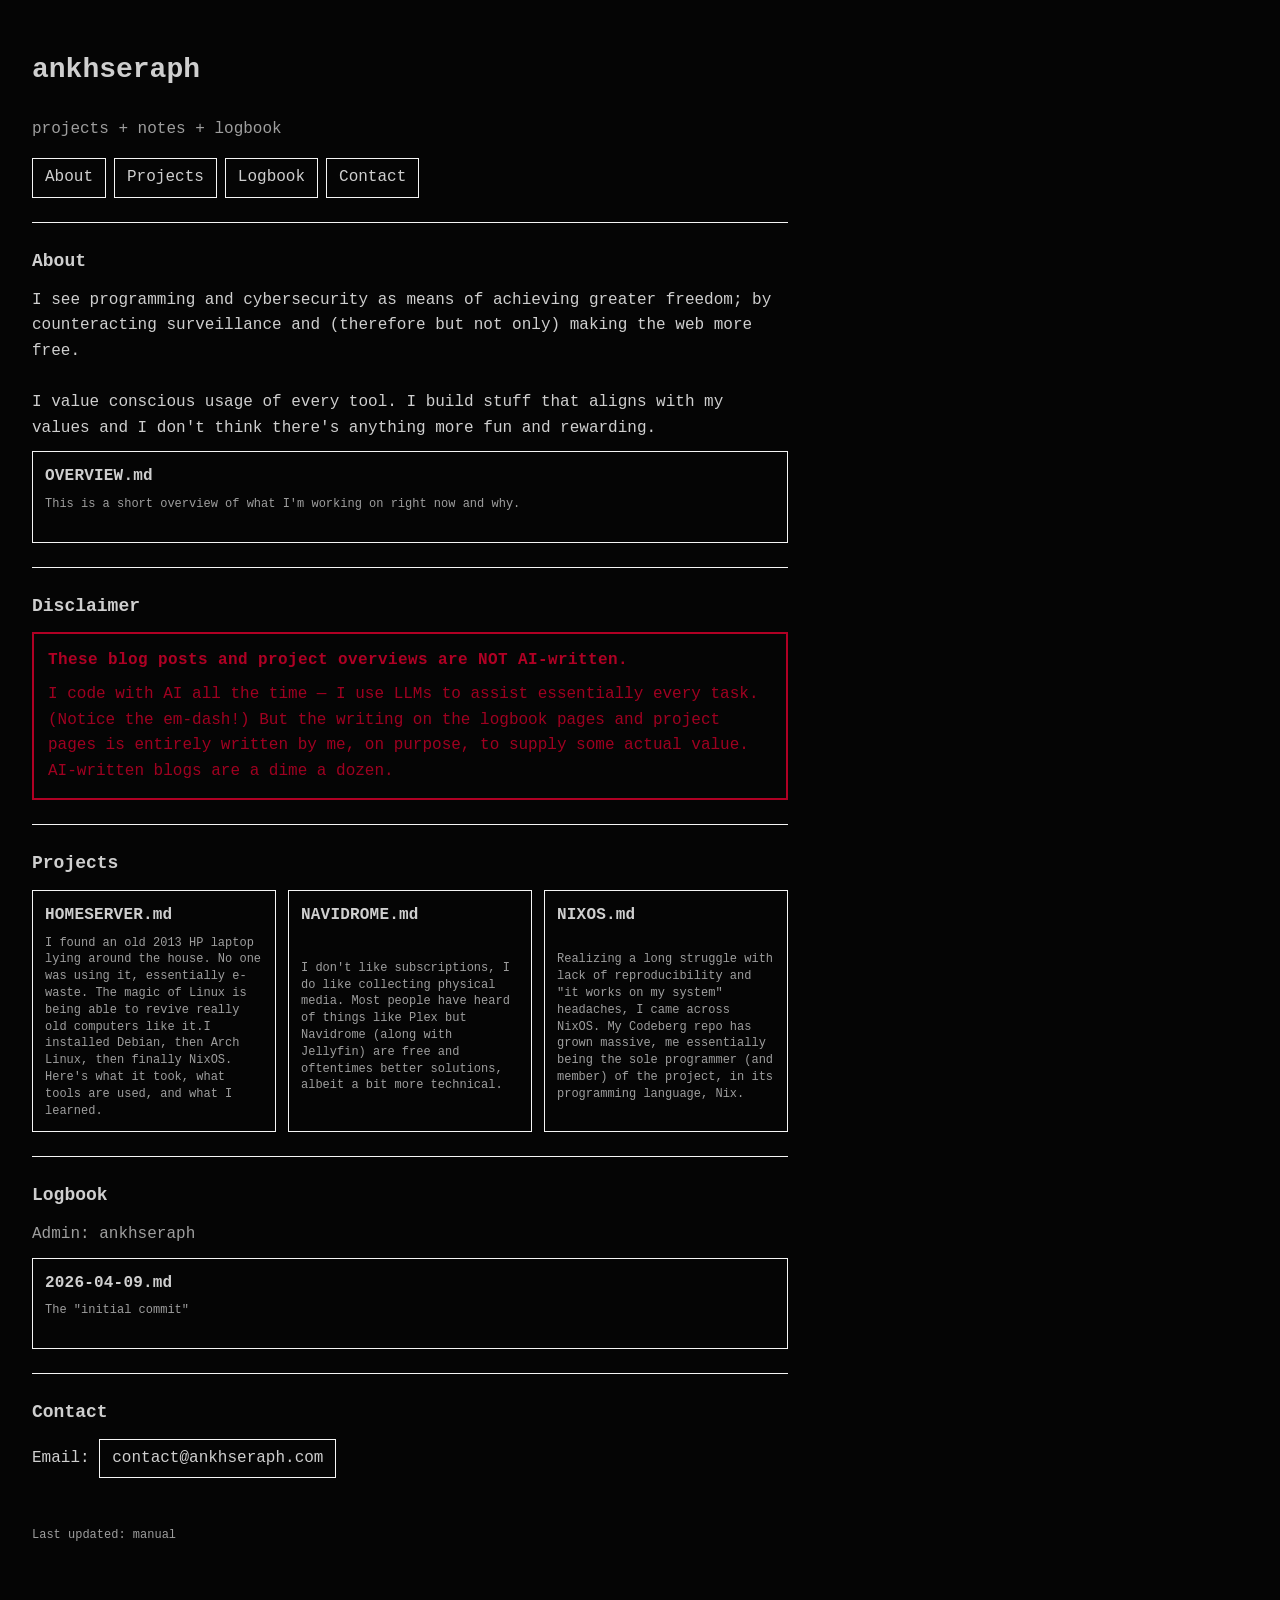
==== commit a36d2e15: "wrote some more" ====
--- a/index.html
+++ b/index.html
@@ -33,6 +33,7 @@
             with my values and I don't think there's anything more fun and
             rewarding.
           </p>
+          <div id="overview-grid" class="card-grid" aria-live="polite"></div>
         </section>
 
         <section class="section">
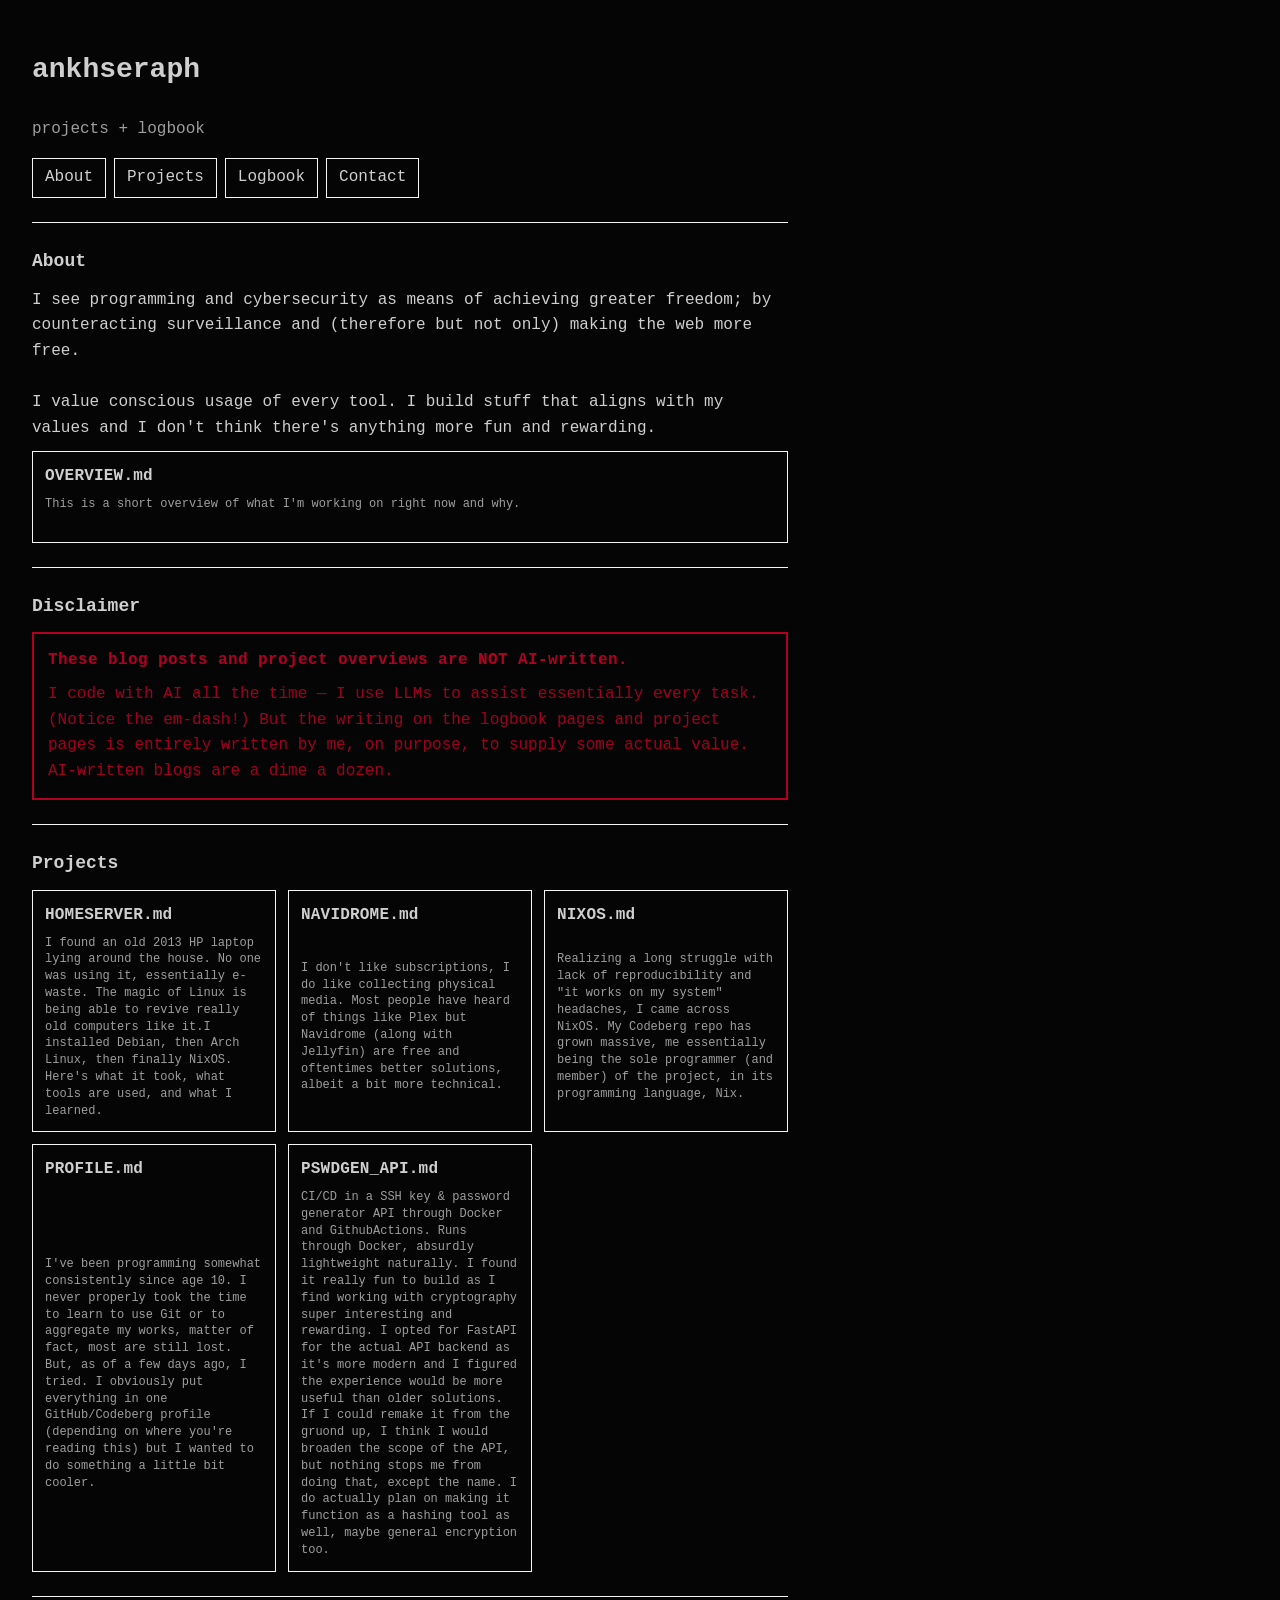
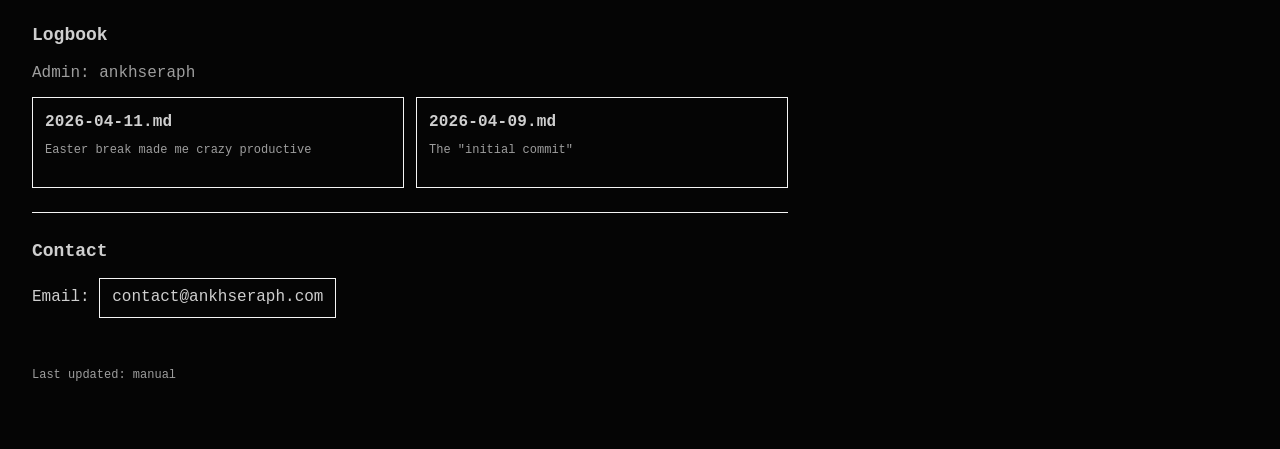
==== commit 91e8092a: "remove notes" ====
--- a/index.html
+++ b/index.html
@@ -12,7 +12,7 @@
     <div class="page">
       <header class="site-header">
         <h1>ankhseraph</h1>
-        <p>projects + notes + logbook</p>
+        <p>projects + logbook</p>
         <nav class="site-nav">
           <a class="btn" href="#about">About</a>
           <a class="btn" href="#projects">Projects</a>
